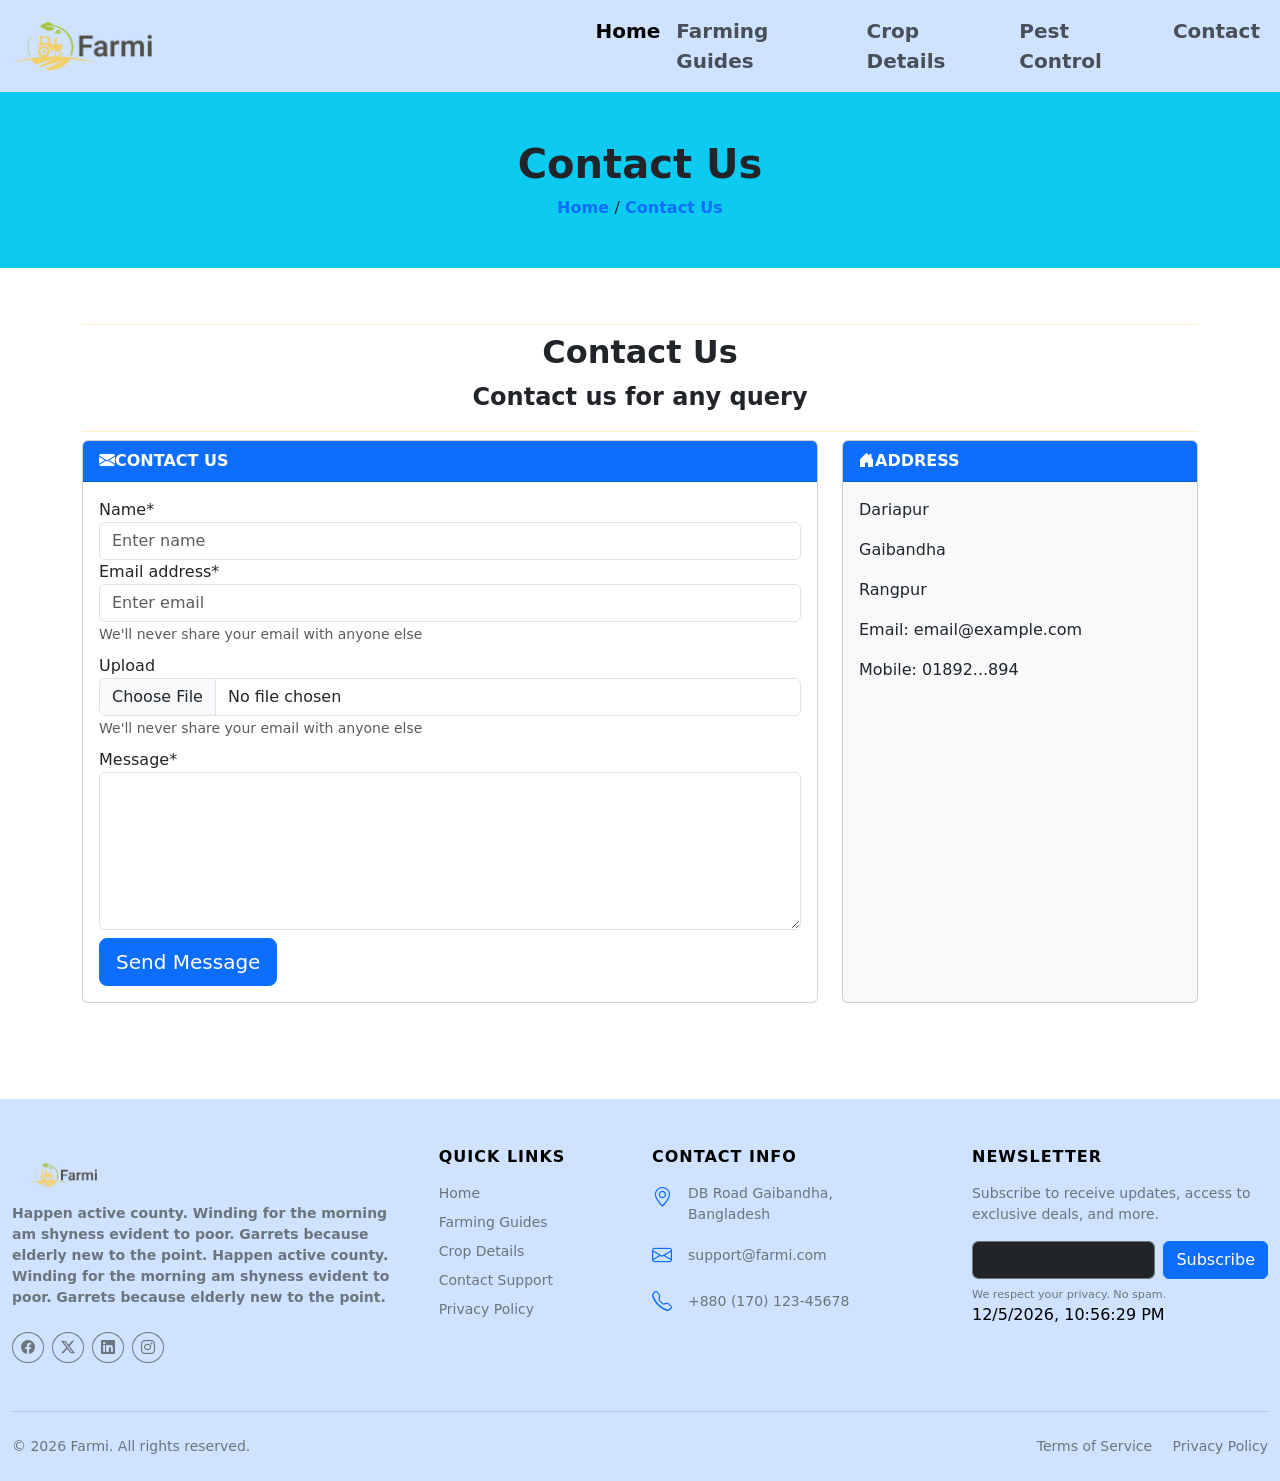
==== contact.html @ 02b333a4 "first commit" ====
<!doctype html>
<html lang="en">
    <head>
        <meta charset="utf-8">
        <meta name="viewport" content="width=device-width, initial-scale=1">
        <title>Agriculture</title>
        <link
            href="https://cdn.jsdelivr.net/npm/bootstrap@5.3.3/dist/css/bootstrap.min.css"
            rel="stylesheet"
            integrity="sha384-QWTKZyjpPEjISv5WaRU9OFeRpok6YctnYmDr5pNlyT2bRjXh0JMhjY6hW+ALEwIH"
            crossorigin="anonymous">
        <link rel="stylesheet"
            href="https://cdn.jsdelivr.net/npm/bootstrap-icons@1.11.3/font/bootstrap-icons.min.css">
        <link rel="stylesheet" href="assets/css/style.css">
    </head>
    <body>
        <header id="header-section" class="bg-primary-subtle">
            <div class="container-fluid p-0">
                <nav class="navbar navbar-expand-lg">
                    <div class="container-fluid">
                        <a class="navbar-brand" href="#"><img
                                src="assets/img/logo.png" alt class="w-25"></a>
                        <button class="navbar-toggler" type="button"
                            data-bs-toggle="collapse"
                            data-bs-target="#navbarNav"
                            aria-controls="navbarNav" aria-expanded="false"
                            aria-label="Toggle navigation">
                            <span class="navbar-toggler-icon"></span>
                        </button>
                        <div class="collapse navbar-collapse" id="navbarNav">
                            <ul class="navbar-nav ms-auto">
                                <li class="nav-item">
                                    <a class="nav-link active fs-5 fw-bold"
                                        aria-current="page"
                                        href="index.html">Home</a>
                                </li>
                                <li class="nav-item">
                                    <a class="nav-link fs-5 fw-bold"
                                        href="farming.html">Farming Guides</a>
                                </li>
                                <li class="nav-item">
                                    <a class="nav-link fs-5 fw-bold"
                                        href="crop.html">Crop Details</a>
                                </li>
                                <li class="nav-item">
                                    <a class="nav-link fs-5 fw-bold"
                                        href="pest.html">Pest Control</a>
                                </li>
                                <li class="nav-item">
                                    <a class="nav-link fs-5 fw-bold"
                                        href="contact.html">Contact</a>
                                </li>
                            </ul>
                        </div>
                    </div>
                </nav>
            </div>
        </header>

        <section id="breadcrumb"
            class="py-5 bg-info d-flex justify-content-center">
            <div class="text-center">
                <h2 class="fs-1 fw-bold">Contact Us </h2>
                <a href class="text-decoration-none fw-bold">Home </a><span> /
                </span><a href class="text-decoration-none fw-bold">Contact Us </a>
            </div>
        </section>

        <!-- contact section here -->
        <section id="contact_section" class="py-5">
            <div class="container">
                <div class="contact-content text-center">
                    <hr class="my-2 text-warning">
                    <h2 class="fw-bold">Contact Us</h2>
                    <p class="fw-bold fs-4">Contact us for any query</p>
                    <hr class="my-2 text-warning">
                </div>
                <div class="row">
                    <div class="col-md-8">
                        <div class="card">
                            <div
                                class="card-header text-white bg-primary fw-bold">
                                <i class="bi bi-envelope-fill"></i>CONTACT US
                            </div>
                            <div class="card-body">
                                <form action>
                                    <div class="form-group">
                                        <label
                                            for="name">Name<span>*</span></label>
                                        <input type="text" class="form-control"
                                            placeholder="Enter name" required>
                                    </div>
                                    <div form-group class="mb-2">
                                        <label for="email">Email
                                            address<span>*</span></label>
                                        <input type="email" class="form-control"
                                            placeholder="Enter email" required>
                                        <small id="emailHelp"
                                            class="form-text text-muted">We'll
                                            never share your email with anyone
                                            else</small>
                                    </div>
                                    <div class="form-group mb-2">
                                        <label for="upload">Upload</label>
                                        <input type="file" class="form-control"
                                            id="upload" aria-describedby="file"
                                            placeholder="Enter email"
                                            required>
                                        <small id="emailHelp"
                                            class="form-text text-muted">We'll
                                            never share your email with anyone
                                            else</small>
                                    </div>
                                    <div class="form-group">
                                        <label
                                            for="message">Message<span>*</span></label>
                                        <textarea name id="message"
                                            class="form-control" rows="6"
                                            required></textarea>
                                    </div>
                                    <div class="button mt-2">
                                        <button
                                            class="btn btn-primary btn-lg px-3">Send
                                            Message</button>
                                    </div>
                                </form>
                            </div>
                        </div>
                    </div>

                    <div class="col-md-4">
                        <div class="card bg-light mb-3">
                            <div
                                class="card-header bg-primary text-white text-uppercase fw-bold">
                                <i class="bi bi-house-door-fill"></i>Address
                            </div>
                            <div class="card-body">
                                <p>Dariapur</p>
                                <p>Gaibandha</p>
                                <p>Rangpur</p>
                                <p>Email: email@example.com</p>
                                <p>Mobile: 01892...894</p>
                            </div>
                        </div>
                    </div>
                </div>
            </div>
        </section>

        <!-- Big Custom Footer -->
        <footer class="bg-primary-subtle text-black pt-5 pb-4 mt-5">
            <div class="container-fluid">
                <div class="row gy-5">

                    <!-- Column 1: Brand & About -->
                    <div class="col-lg-4 col-md-6">
                        <img src="assets/img/logo.png" alt class="w-25 p-3">
                        <p class="text-secondary small mb-4"><strong>Happen
                                active county. Winding for the morning am
                                shyness evident to poor. Garrets because elderly
                                new to the point. Happen active county. Winding
                                for the morning am shyness evident to poor.
                                Garrets because elderly new to the
                                point.</strong></p>
                        <div class="d-flex gap-2">
                            <a href="#"
                                class="btn btn-sm btn-outline-secondary rounded-circle"><i
                                    class="bi bi-facebook"></i></a>
                            <a href="#"
                                class="btn btn-sm btn-outline-secondary rounded-circle"><i
                                    class="bi bi-twitter-x"></i></a>
                            <a href="#"
                                class="btn btn-sm btn-outline-secondary rounded-circle"><i
                                    class="bi bi-linkedin"></i></a>
                            <a href="#"
                                class="btn btn-sm btn-outline-secondary rounded-circle"><i
                                    class="bi bi-instagram"></i></a>
                        </div>
                    </div>

                    <!-- Column 2: Quick Links -->
                    <div class="col-lg-2 col-md-6">
                        <h6
                            class="text-black mb-3 text-uppercase fw-bold tracking-wide">Quick
                            Links</h6>
                        <ul
                            class="list-unstyled small text-secondary d-flex flex-column gap-2">
                            <li><a href="#"
                                    class="text-secondary text-decoration-none hover-white transition-all">Home</a></li>
                            <li><a href="#"
                                    class="text-secondary text-decoration-none hover-white transition-all">Farming
                                    Guides</a></li>
                            <li><a href="#"
                                    class="text-secondary text-decoration-none hover-white transition-all">Crop
                                    Details</a></li>
                            <li><a href="#"
                                    class="text-secondary text-decoration-none hover-white transition-all">Contact
                                    Support</a></li>
                            <li><a href="#"
                                    class="text-secondary text-decoration-none hover-white transition-all">Privacy
                                    Policy</a></li>
                        </ul>
                    </div>

                    <!-- Column 3: Contact Info -->
                    <div class="col-lg-3 col-md-6">
                        <h6
                            class="text-black mb-3 text-uppercase fw-bold tracking-wide">Contact
                            Info</h6>
                        <ul
                            class="list-unstyled small text-secondary d-flex flex-column gap-3">
                            <li class="d-flex gap-3 align-items-start">
                                <i class="bi bi-geo-alt fs-5 text-primary"></i>
                                <span>DB Road Gaibandha,<br>Bangladesh</span>
                            </li>
                            <li class="d-flex gap-3 align-items-center">
                                <i class="bi bi-envelope fs-5 text-primary"></i>
                                <span>support@farmi.com</span>
                            </li>
                            <li class="d-flex gap-3 align-items-center">
                                <i
                                    class="bi bi-telephone fs-5 text-primary"></i>
                                <span>+880 (170) 123-45678</span>
                            </li>
                        </ul>
                    </div>

                    <!-- Column 4: Newsletter -->
                    <div class="col-lg-3 col-md-6">
                        <h6
                            class="text-black mb-3 text-uppercase fw-bold tracking-wide">Newsletter</h6>
                        <p class="text-secondary small mb-3">Subscribe to
                            receive updates, access to exclusive deals, and
                            more.</p>
                        <form class="d-flex gap-2">
                            <input type="email"
                                class="form-control bg-dark text-light border-secondary"
                                placeholder="Email address" required>
                            <button class="btn btn-primary"
                                type="submit">Subscribe</button>
                        </form>
                        <div class="form-text text-secondary mt-2"
                            style="font-size: 0.7rem;">We respect your privacy.
                            No spam.</div>

                        <div id="time">time</div>
                    </div>

                </div>

                <!-- Simple Footer Copyright -->
                <hr class="border-secondary mt-5 mb-4">
                <div class="row align-items-center">
                    <div
                        class="col-md-6 text-center text-md-start small text-secondary mb-3 mb-md-0">
                        &copy; 2026 Farmi. All rights reserved.
                    </div>
                    <div class="col-md-6 text-center text-md-end small">
                        <a href="#"
                            class="text-secondary text-decoration-none me-3 hover-white">Terms
                            of Service</a>
                        <a href="#"
                            class="text-secondary text-decoration-none hover-white">Privacy
                            Policy</a>
                    </div>
                </div>
            </div>
        </footer>

        <script src="assets/js/main.js"></script>
        <script
            src="https://cdn.jsdelivr.net/npm/bootstrap@5.2.3/dist/js/bootstrap.bundle.min.js"
            integrity="sha384-kenU1KFdBIe4zVF0s0G1M5b4hcpxyD9F7jL+jjXkk+Q2h455rYXK/7HAuoJl+0I4"
            crossorigin="anonymous"></script>
    </body>
</html>
---- assets/css/style.css ----
* {
    margin: 0;
    padding: 0;
    box-sizing: border-box;
}

.hover-white:hover {
    color: #fff !important;
}

.tracking-wide {
    letter-spacing: 1px;
}
#banner{
    background: rgba(0, 0, 0, 0.5) url(../img/Banner.jpg);
    height: 85vh;
    background-repeat: no-repeat;
    background-size: cover;
    background-blend-mode: multiply;
    display: flex;
    justify-content: center;
    align-items: center;
}

.card img{
    height: 200px;
}

.card{
    height: 100%;
}
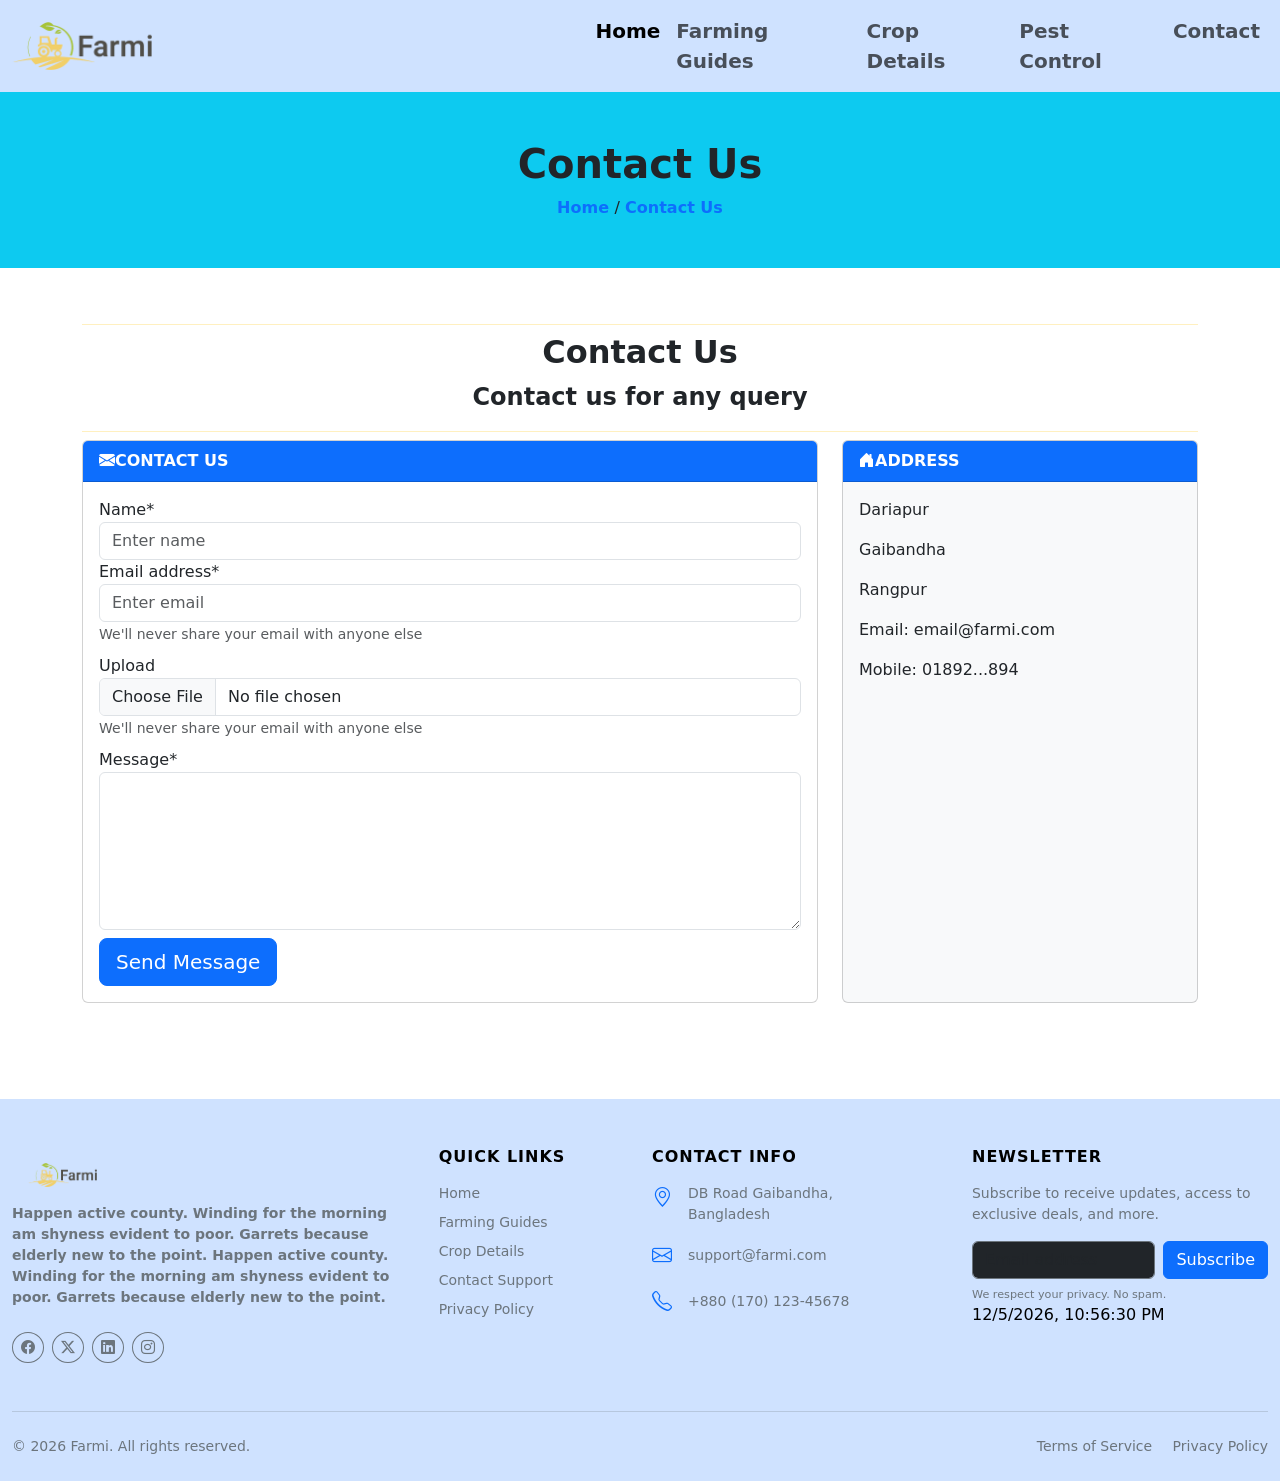
==== commit a4cc5ed4: "3rd commit" ====
--- a/contact.html
+++ b/contact.html
@@ -138,7 +138,7 @@
                                 <p>Dariapur</p>
                                 <p>Gaibandha</p>
                                 <p>Rangpur</p>
-                                <p>Email: email@example.com</p>
+                                <p>Email: email@farmi.com</p>
                                 <p>Mobile: 01892...894</p>
                             </div>
                         </div>
--- a/assets/css/style.css
+++ b/assets/css/style.css
@@ -28,4 +28,10 @@
 
 .card{
     height: 100%;
+}
+
+#header-section{
+    position: sticky;
+    z-index: 999;
+    top: 0;
 }
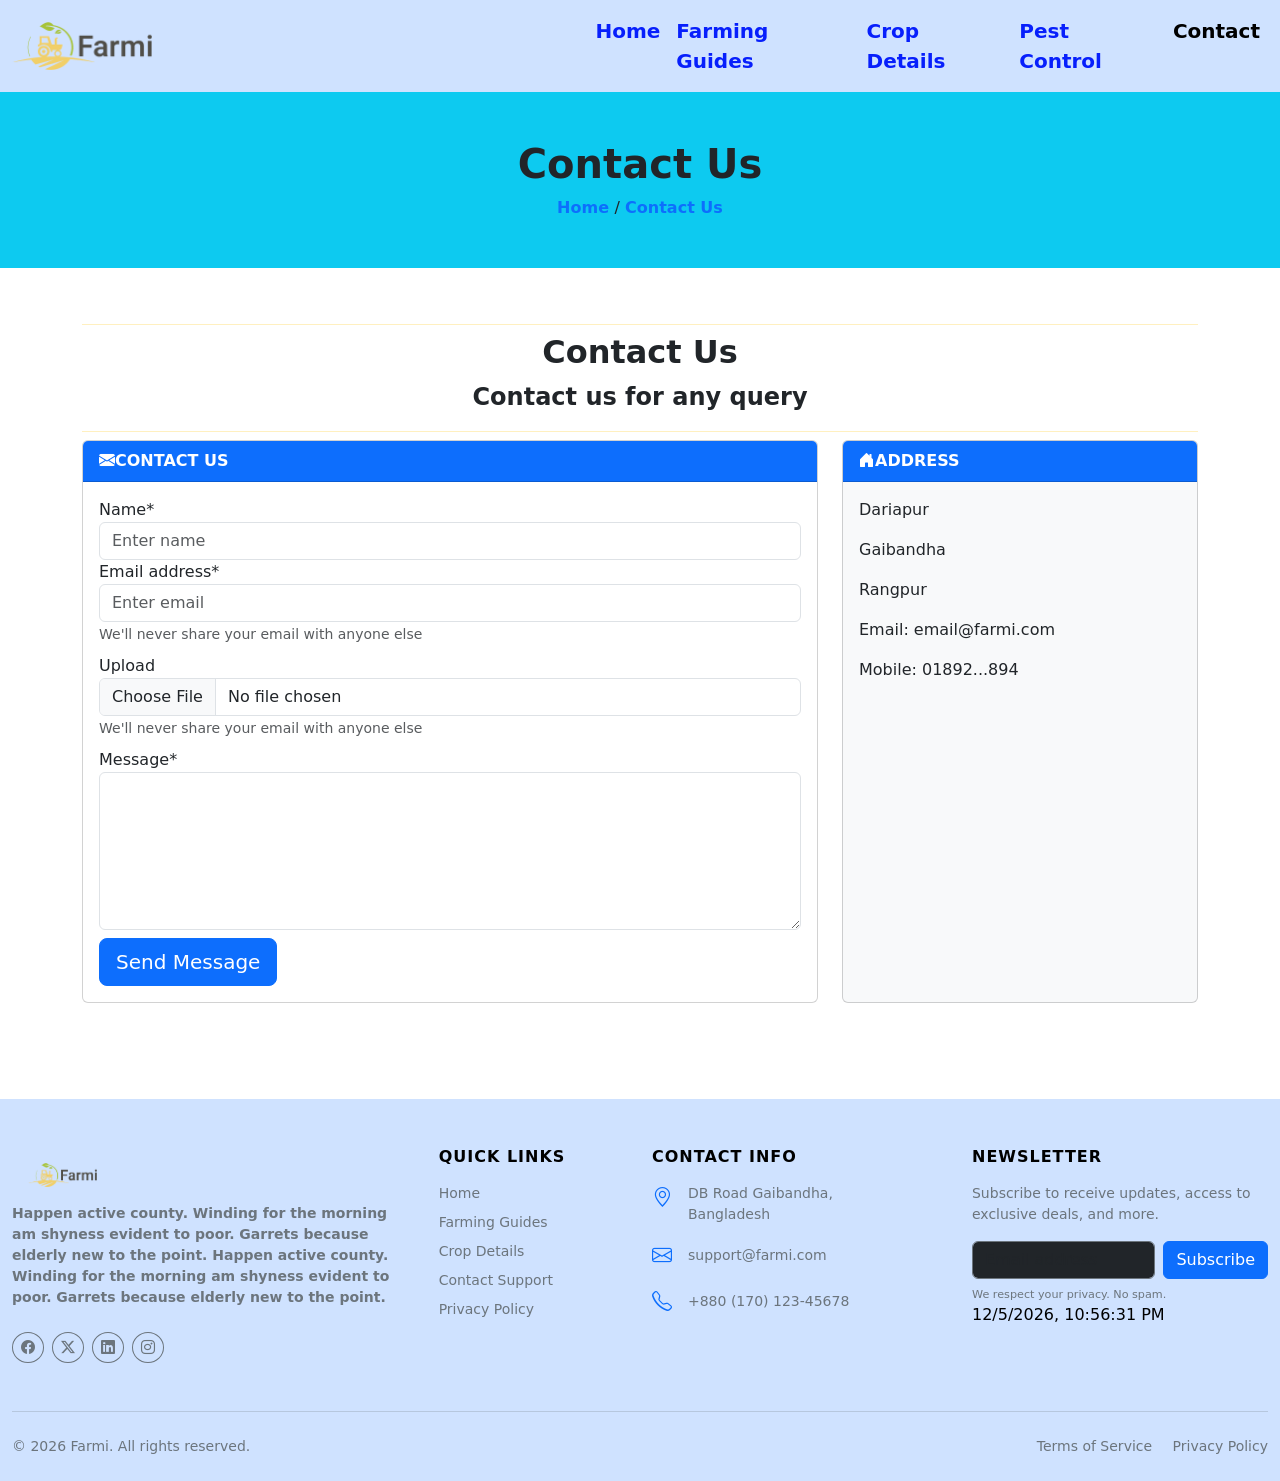
==== commit 4a6d3042: "commit 3" ====
--- a/contact.html
+++ b/contact.html
@@ -30,7 +30,7 @@
                         <div class="collapse navbar-collapse" id="navbarNav">
                             <ul class="navbar-nav ms-auto">
                                 <li class="nav-item">
-                                    <a class="nav-link active fs-5 fw-bold"
+                                    <a class="nav-link  fs-5 fw-bold"
                                         aria-current="page"
                                         href="index.html">Home</a>
                                 </li>
@@ -47,7 +47,7 @@
                                         href="pest.html">Pest Control</a>
                                 </li>
                                 <li class="nav-item">
-                                    <a class="nav-link fs-5 fw-bold"
+                                    <a class="nav-link fs-5 fw-bold active"
                                         href="contact.html">Contact</a>
                                 </li>
                             </ul>
@@ -61,8 +61,8 @@
             class="py-5 bg-info d-flex justify-content-center">
             <div class="text-center">
                 <h2 class="fs-1 fw-bold">Contact Us </h2>
-                <a href class="text-decoration-none fw-bold">Home </a><span> /
-                </span><a href class="text-decoration-none fw-bold">Contact Us </a>
+                <a href="index.html" class="text-decoration-none fw-bold">Home </a><span> /
+                </span><a href="contact.html" class="text-decoration-none fw-bold">Contact Us </a>
             </div>
         </section>
 
--- a/assets/css/style.css
+++ b/assets/css/style.css
@@ -34,4 +34,16 @@
     position: sticky;
     z-index: 999;
     top: 0;
+}
+#header-section li a:hover{
+    color: rgb(189, 83, 83) !important;
+    border-bottom:rgb(189, 83, 83) solid 2px !important ;
+
+}
+#header-section li a{
+    color: rgb(7, 31, 252);
+}
+
+.active{
+    color: black !important;
 }
